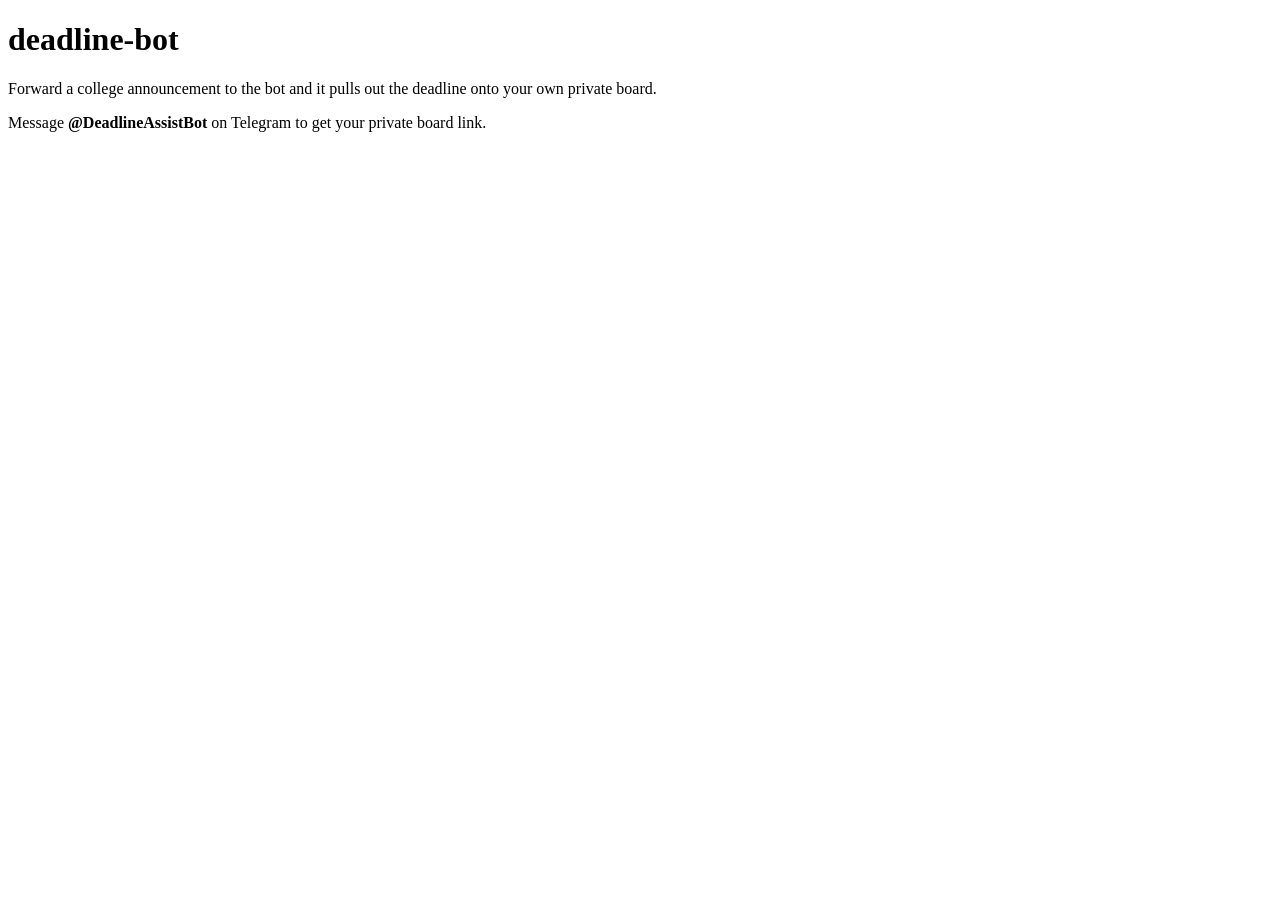
==== templates/landing.html @ f3218051 "fix(scoping): per-user board ownership + isolation (Rung 6.5a) The dashboard was a single global boa" ====
<!DOCTYPE html>
<html lang="en">
<head>
  <meta charset="utf-8">
  <title>deadline-bot</title>
</head>
<body>
  <h1>deadline-bot</h1>
  <p>Forward a college announcement to the bot and it pulls out the deadline onto your own private board.</p>
  <p>Message <strong>@DeadlineAssistBot</strong> on Telegram to get your private board link.</p>
</body>
</html>
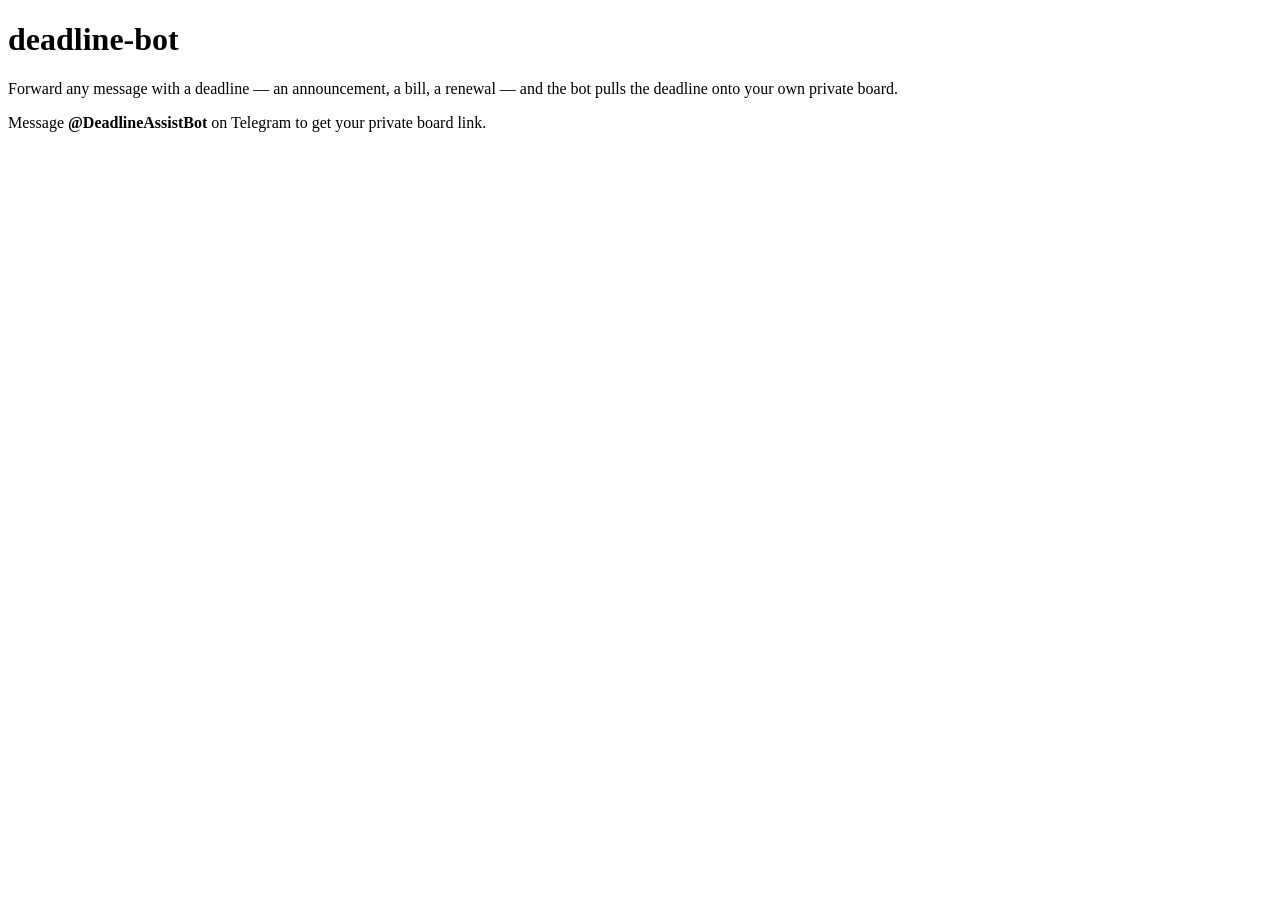
==== commit 9097d710: "copy: generalize framing beyond college (general 'message with a deadline') /start + landing.html no" ====
--- a/templates/landing.html
+++ b/templates/landing.html
@@ -6,7 +6,7 @@
 </head>
 <body>
   <h1>deadline-bot</h1>
-  <p>Forward a college announcement to the bot and it pulls out the deadline onto your own private board.</p>
+  <p>Forward any message with a deadline — an announcement, a bill, a renewal — and the bot pulls the deadline onto your own private board.</p>
   <p>Message <strong>@DeadlineAssistBot</strong> on Telegram to get your private board link.</p>
 </body>
 </html>
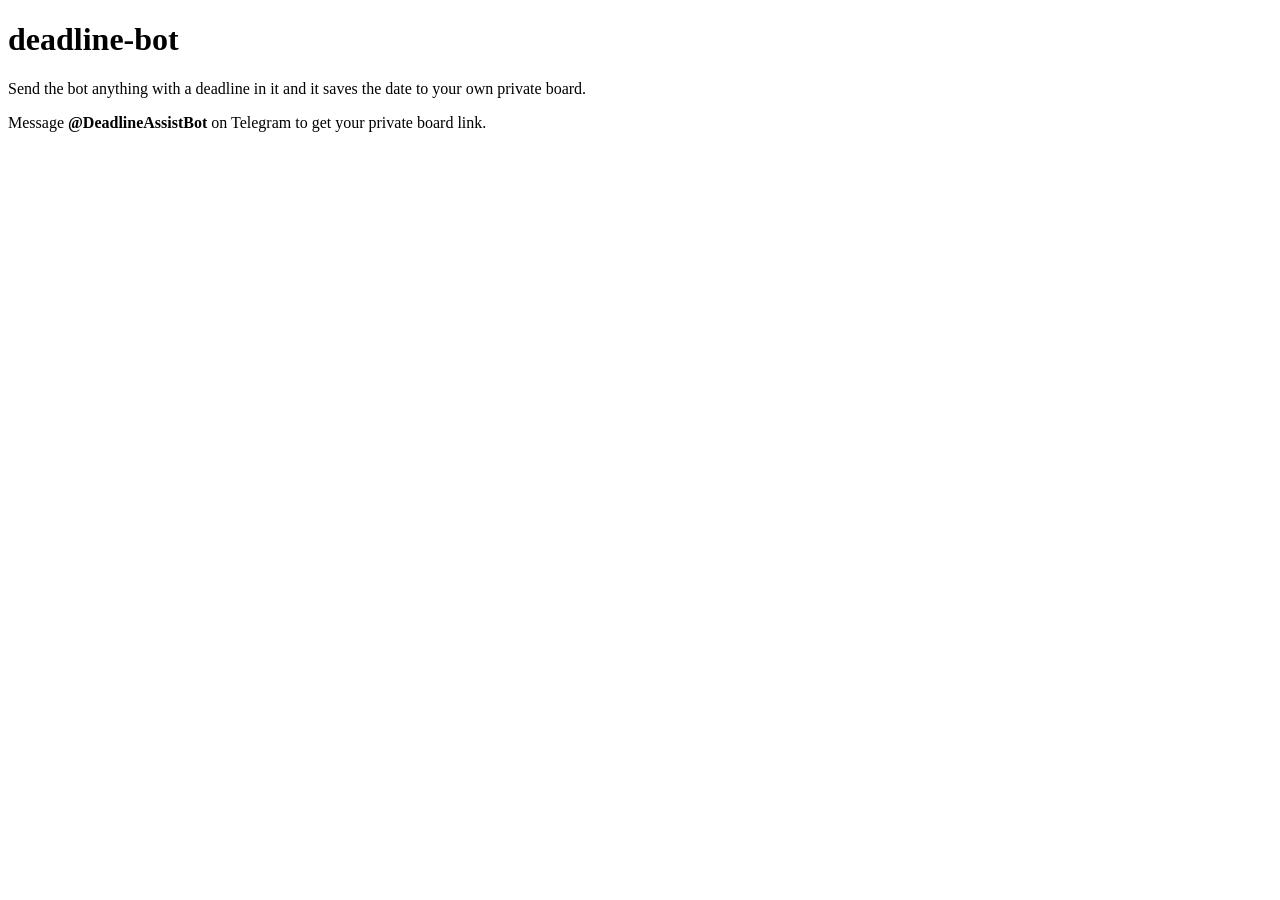
==== commit 9df2eea5: "style: plainer, human bot messages + landing copy drop the em-dash asides, the emoji-labeled reply c" ====
--- a/templates/landing.html
+++ b/templates/landing.html
@@ -6,7 +6,7 @@
 </head>
 <body>
   <h1>deadline-bot</h1>
-  <p>Forward any message with a deadline — an announcement, a bill, a renewal — and the bot pulls the deadline onto your own private board.</p>
+  <p>Send the bot anything with a deadline in it and it saves the date to your own private board.</p>
   <p>Message <strong>@DeadlineAssistBot</strong> on Telegram to get your private board link.</p>
 </body>
 </html>
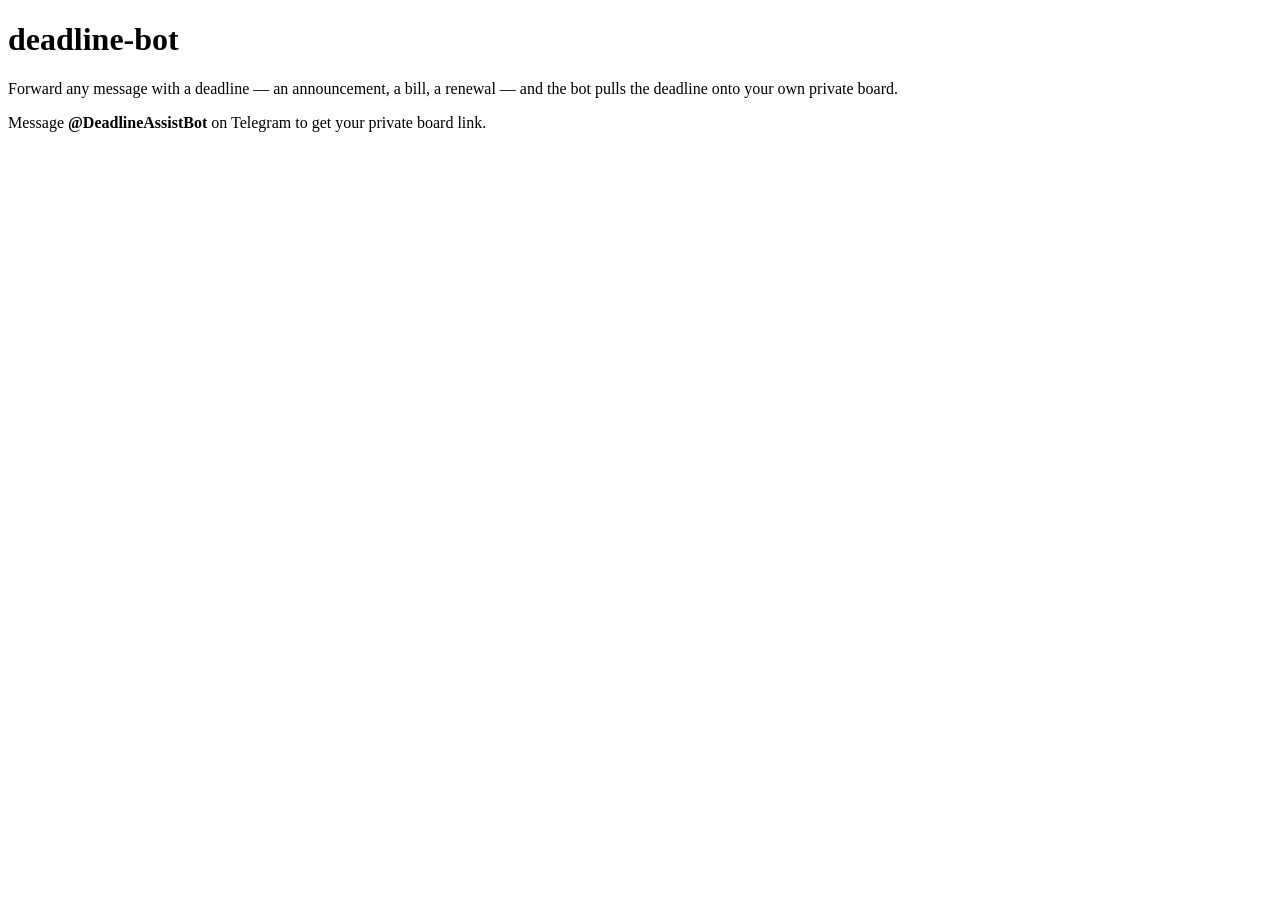
==== commit 6e128a2d: "Bot Generalized" ====
--- a/templates/landing.html
+++ b/templates/landing.html
@@ -6,7 +6,7 @@
 </head>
 <body>
   <h1>deadline-bot</h1>
-  <p>Send the bot anything with a deadline in it and it saves the date to your own private board.</p>
+  <p>Forward any message with a deadline — an announcement, a bill, a renewal — and the bot pulls the deadline onto your own private board.</p>
   <p>Message <strong>@DeadlineAssistBot</strong> on Telegram to get your private board link.</p>
 </body>
 </html>
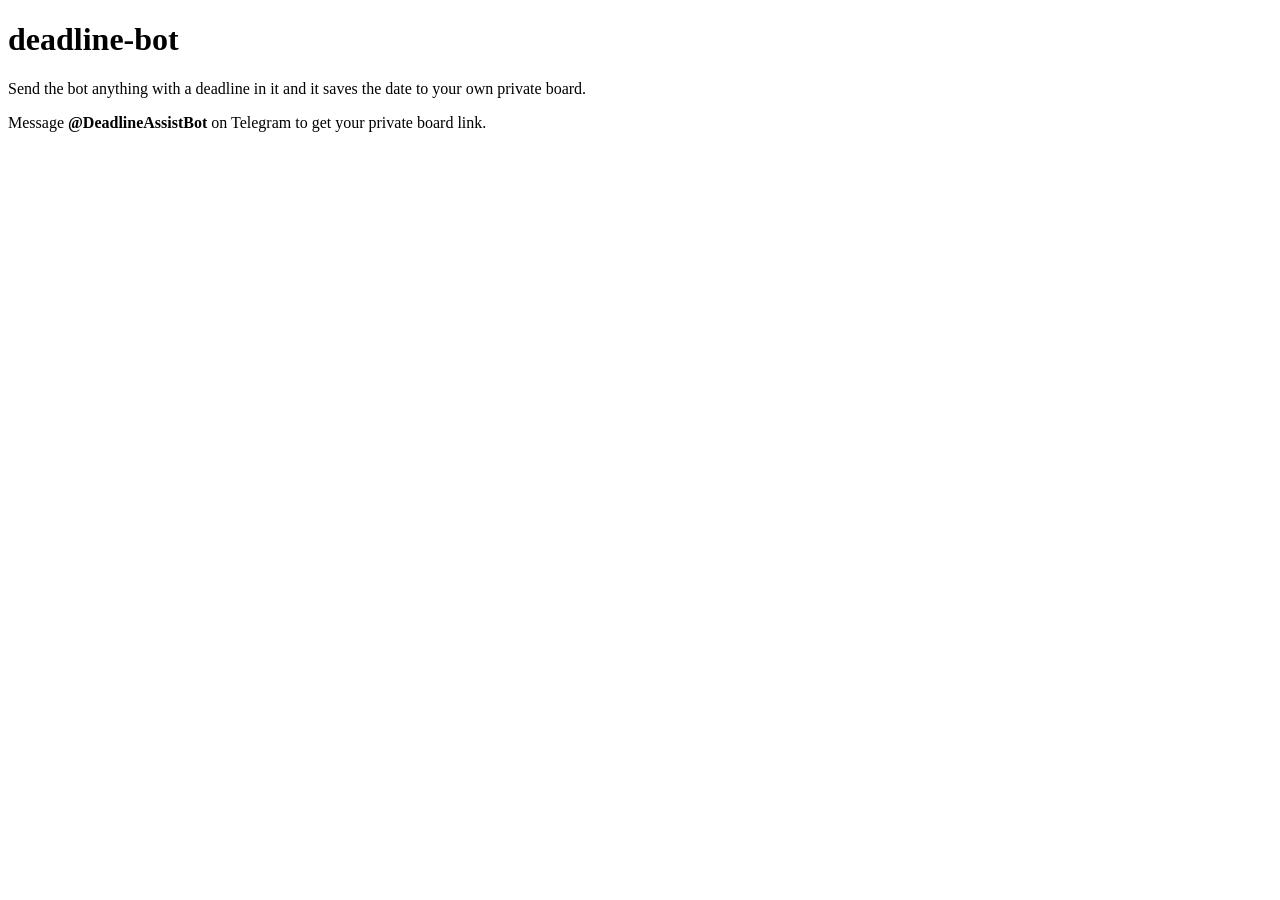
==== commit 69a20380: "Message re-wordings and improvements" ====
--- a/templates/landing.html
+++ b/templates/landing.html
@@ -6,7 +6,7 @@
 </head>
 <body>
   <h1>deadline-bot</h1>
-  <p>Forward any message with a deadline — an announcement, a bill, a renewal — and the bot pulls the deadline onto your own private board.</p>
+  <p>Send the bot anything with a deadline in it and it saves the date to your own private board.</p>
   <p>Message <strong>@DeadlineAssistBot</strong> on Telegram to get your private board link.</p>
 </body>
 </html>
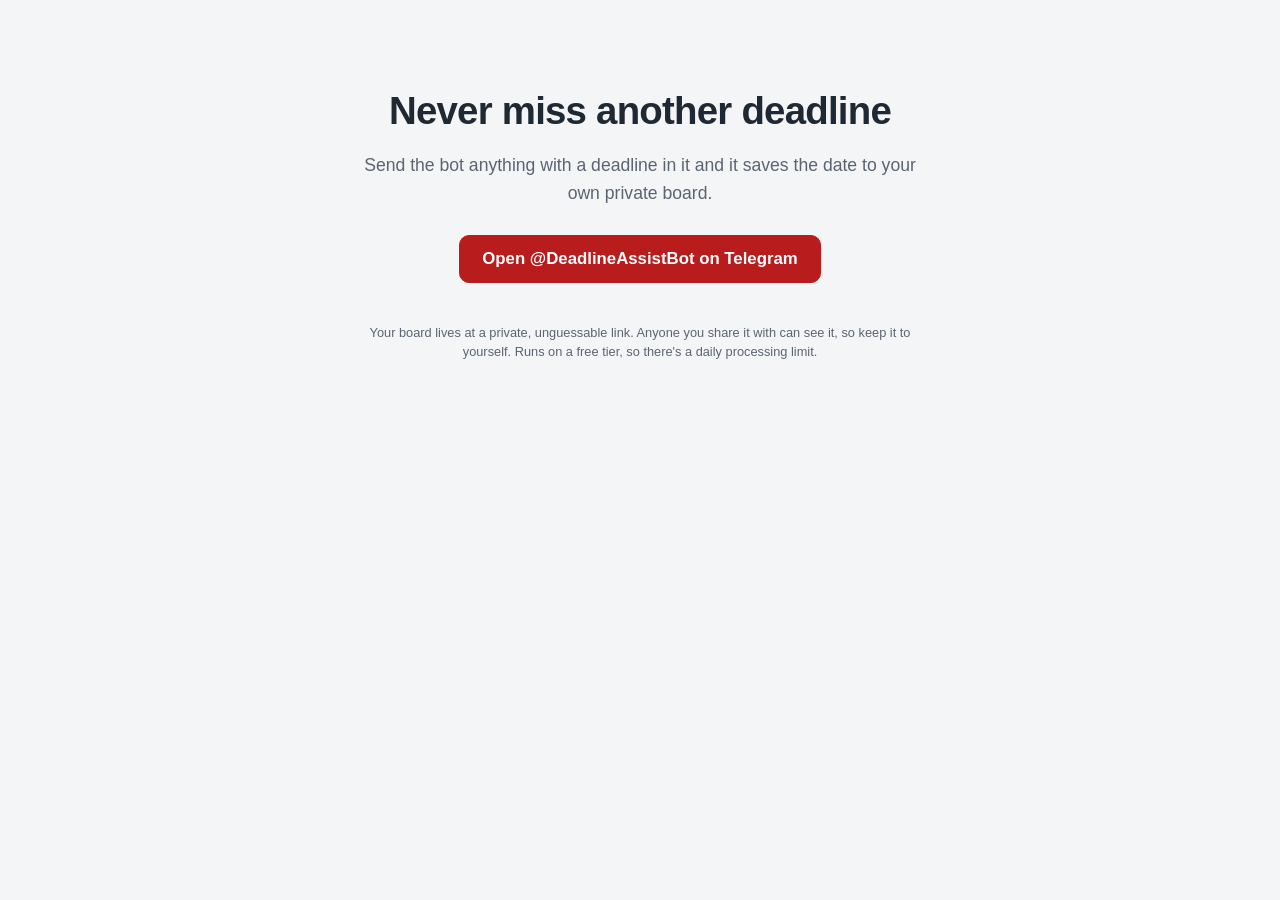
==== commit 5165cebf: "feat(web): styling pass — single stylesheet, no framework add static/style.css (system fonts, mobile" ====
--- a/templates/landing.html
+++ b/templates/landing.html
@@ -2,11 +2,19 @@
 <html lang="en">
 <head>
   <meta charset="utf-8">
+  <meta name="viewport" content="width=device-width, initial-scale=1">
   <title>deadline-bot</title>
+  <link rel="stylesheet" href="/static/style.css">
 </head>
 <body>
-  <h1>deadline-bot</h1>
-  <p>Send the bot anything with a deadline in it and it saves the date to your own private board.</p>
-  <p>Message <strong>@DeadlineAssistBot</strong> on Telegram to get your private board link.</p>
+  <main class="wrap landing">
+    <h1 class="landing__hero">Never miss another deadline</h1>
+    <p class="landing__lede">Send the bot anything with a deadline in it and it saves the date to your own private board.</p>
+    <a class="btn" href="https://t.me/DeadlineAssistBot">Open @DeadlineAssistBot on Telegram</a>
+    <p class="fineprint">
+      Your board lives at a private, unguessable link. Anyone you share it with can see it, so keep it to yourself.
+      Runs on a free tier, so there's a daily processing limit.
+    </p>
+  </main>
 </body>
 </html>
--- a/static/style.css
+++ b/static/style.css
@@ -0,0 +1,240 @@
+/* deadline-bot — single stylesheet, no framework, no JS, system fonts only.
+   Mobile-first: base styles target a phone; the media query only widens things. */
+
+:root {
+  --bg:         #f4f5f7;
+  --surface:    #ffffff;
+  --text:       #1f2933;   /* ~13:1 on white */
+  --muted:      #5b6572;   /* ~5:1 on white  */
+  --border:     #e3e7ec;
+  --accent:     #b91c1c;   /* one accent; white text on it is ~6.4:1 */
+  --accent-ink: #ffffff;
+  --chip:       #eef1f5;
+  --chip-text:  #48515c;
+  --radius:     10px;
+  --shadow:     0 1px 2px rgba(16, 24, 40, 0.06), 0 1px 3px rgba(16, 24, 40, 0.05);
+}
+
+* { box-sizing: border-box; }
+
+html { -webkit-text-size-adjust: 100%; }
+
+body {
+  margin: 0;
+  padding: 1.25rem 1rem 3rem;
+  font-family: -apple-system, BlinkMacSystemFont, "Segoe UI", Roboto, Helvetica, Arial, sans-serif;
+  line-height: 1.6;
+  color: var(--text);
+  background: var(--bg);
+}
+
+.wrap {
+  max-width: 700px;
+  margin: 0 auto;
+}
+
+/* ---------- dashboard header + search ---------- */
+
+.page-title {
+  font-size: 1.5rem;
+  font-weight: 700;
+  letter-spacing: -0.01em;
+  margin: 0.5rem 0 1rem;
+}
+
+.search {
+  display: flex;
+  gap: 0.5rem;
+  margin-bottom: 1.5rem;
+}
+
+.search__input {
+  flex: 1;
+  min-width: 0;
+  padding: 0.7rem 0.85rem;
+  font-size: 1rem;
+  color: var(--text);
+  background: var(--surface);
+  border: 1px solid var(--border);
+  border-radius: var(--radius);
+}
+
+.search__input::placeholder { color: var(--muted); }
+
+.search__input:focus {
+  outline: none;
+  border-color: var(--accent);
+  box-shadow: 0 0 0 3px rgba(185, 28, 28, 0.15);
+}
+
+.btn {
+  display: inline-block;
+  padding: 0.7rem 1.1rem;
+  font-size: 1rem;
+  font-weight: 600;
+  line-height: 1.2;
+  text-decoration: none;
+  color: var(--accent-ink);
+  background: var(--accent);
+  border: 1px solid var(--accent);
+  border-radius: var(--radius);
+  cursor: pointer;
+}
+
+.btn:hover { background: #9f1717; border-color: #9f1717; }
+
+.clear-link {
+  align-self: center;
+  color: var(--muted);
+  font-size: 0.9rem;
+}
+
+/* ---------- deadline cards ---------- */
+
+.cards { display: grid; gap: 0.75rem; }
+
+.card {
+  display: flex;
+  gap: 0.9rem;
+  padding: 0.9rem;
+  background: var(--surface);
+  border: 1px solid var(--border);
+  border-radius: var(--radius);
+  box-shadow: var(--shadow);
+}
+
+.badge {
+  flex: 0 0 auto;
+  width: 58px;
+  text-align: center;
+  padding: 0.4rem 0;
+  border-radius: 8px;
+  background: var(--chip);
+  color: var(--text);
+  line-height: 1.1;
+}
+
+.badge__month {
+  display: block;
+  font-size: 0.7rem;
+  font-weight: 700;
+  text-transform: uppercase;
+  letter-spacing: 0.06em;
+  color: var(--muted);
+}
+
+.badge__day {
+  display: block;
+  font-size: 1.5rem;
+  font-weight: 700;
+}
+
+.badge--urgent { background: var(--accent); }
+.badge--urgent .badge__month,
+.badge--urgent .badge__day { color: var(--accent-ink); }
+
+.card__body { min-width: 0; }
+
+.card__title {
+  margin: 0.1rem 0 0.15rem;
+  font-size: 1.05rem;
+  font-weight: 650;
+}
+
+.card__meta { color: var(--muted); font-size: 0.95rem; }
+
+.card__summary {
+  margin: 0.35rem 0 0;
+  color: var(--muted);
+  font-size: 0.95rem;
+}
+
+.tags {
+  list-style: none;
+  display: flex;
+  flex-wrap: wrap;
+  gap: 0.35rem;
+  margin: 0.55rem 0 0;
+  padding: 0;
+}
+
+.tag {
+  font-size: 0.75rem;
+  padding: 0.15rem 0.5rem;
+  border-radius: 999px;
+  background: var(--chip);
+  color: var(--chip-text);
+}
+
+/* ---------- empty state ---------- */
+
+.empty {
+  padding: 1.5rem 1rem;
+  text-align: center;
+  color: var(--muted);
+  background: var(--surface);
+  border: 1px dashed var(--border);
+  border-radius: var(--radius);
+}
+
+/* ---------- undated / needs-review (secondary) ---------- */
+
+.review {
+  margin-top: 2rem;
+  padding-top: 1.25rem;
+  border-top: 1px solid var(--border);
+}
+
+.review__title {
+  font-size: 0.8rem;
+  font-weight: 700;
+  text-transform: uppercase;
+  letter-spacing: 0.06em;
+  color: var(--muted);
+  margin: 0 0 0.75rem;
+}
+
+.review .card {
+  background: transparent;
+  box-shadow: none;
+  border-style: dashed;
+}
+
+/* ---------- landing ---------- */
+
+.landing {
+  max-width: 560px;
+  margin: 0 auto;
+  padding-top: 3rem;
+  text-align: center;
+}
+
+.landing__hero {
+  font-size: 2rem;
+  font-weight: 750;
+  letter-spacing: -0.02em;
+  margin: 0 0 0.6rem;
+}
+
+.landing__lede {
+  font-size: 1.1rem;
+  color: var(--muted);
+  margin: 0 auto 1.75rem;
+}
+
+.landing .btn { font-size: 1.05rem; padding: 0.8rem 1.4rem; }
+
+.fineprint {
+  margin-top: 2.5rem;
+  font-size: 0.8rem;
+  line-height: 1.5;
+  color: var(--muted);
+}
+
+/* ---------- wider screens ---------- */
+
+@media (min-width: 640px) {
+  body { padding: 2rem 1rem 4rem; }
+  .page-title { font-size: 1.75rem; }
+  .landing__hero { font-size: 2.4rem; }
+}
